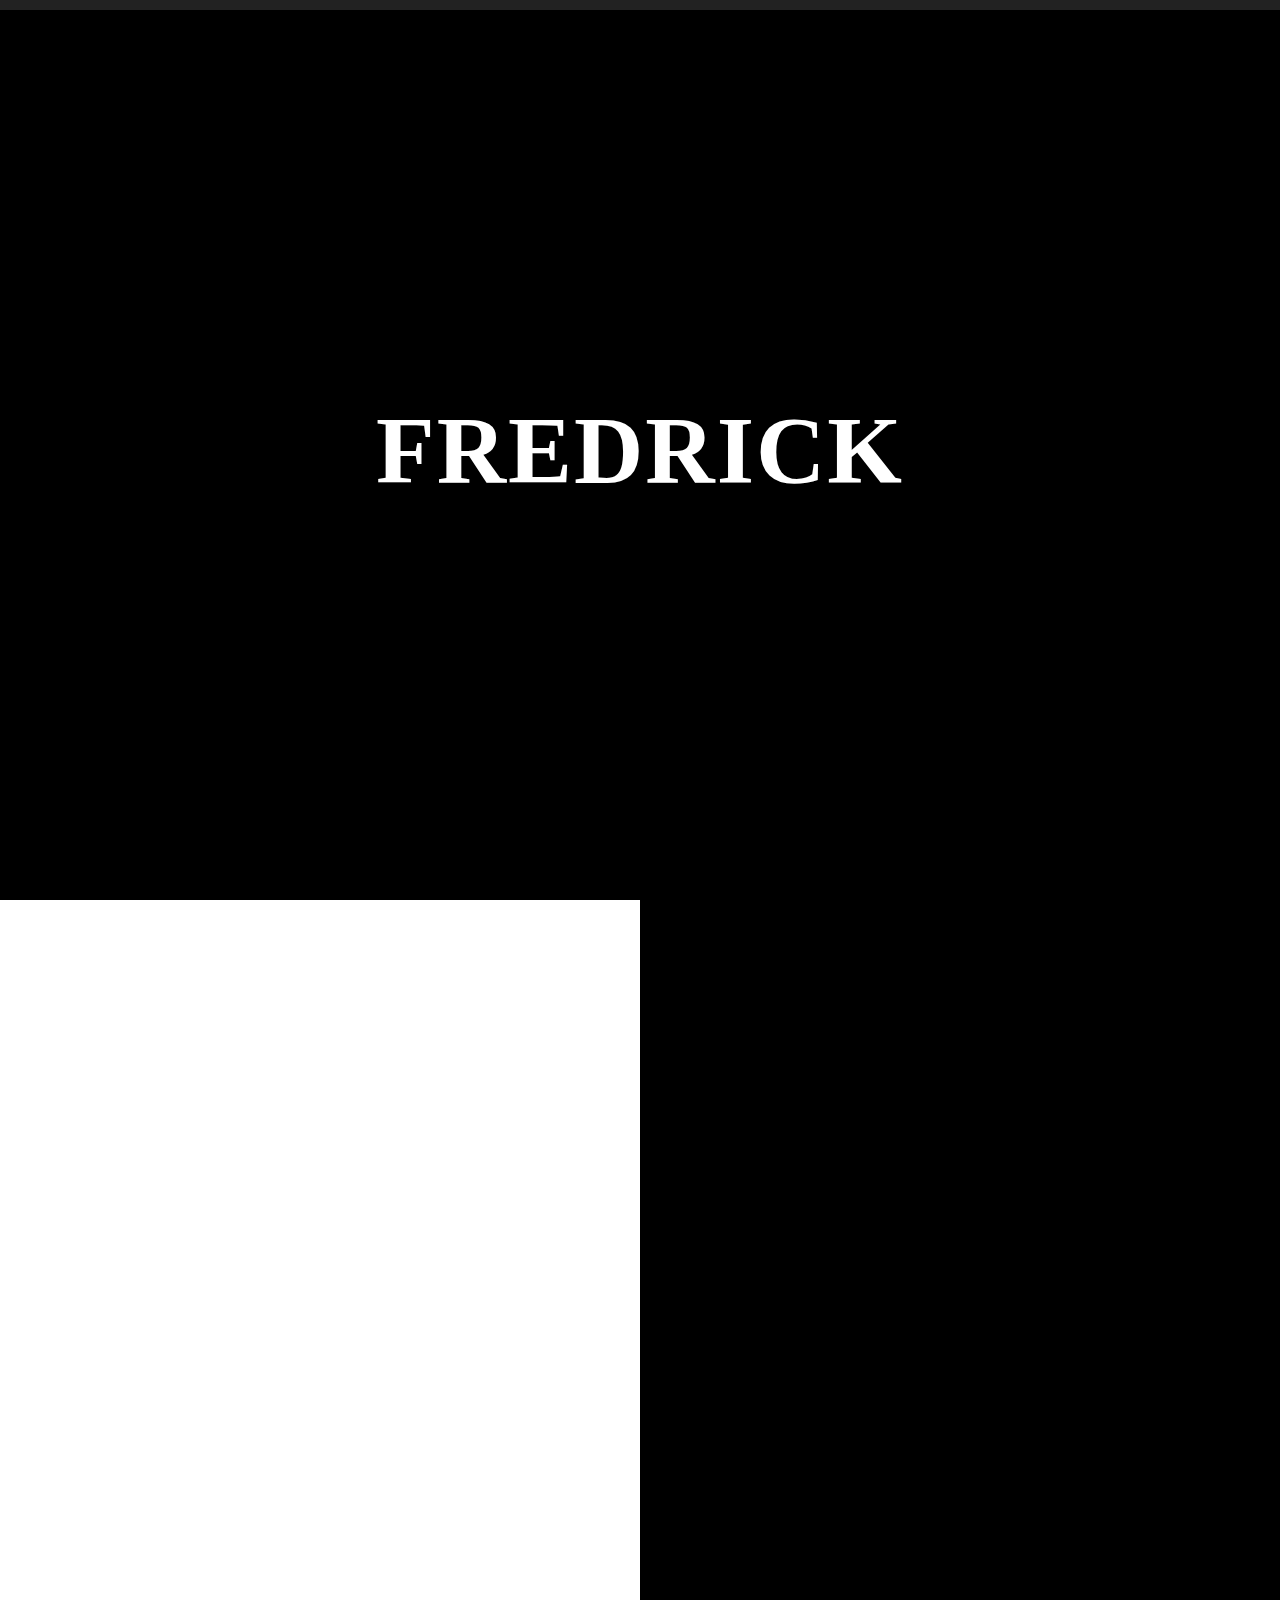
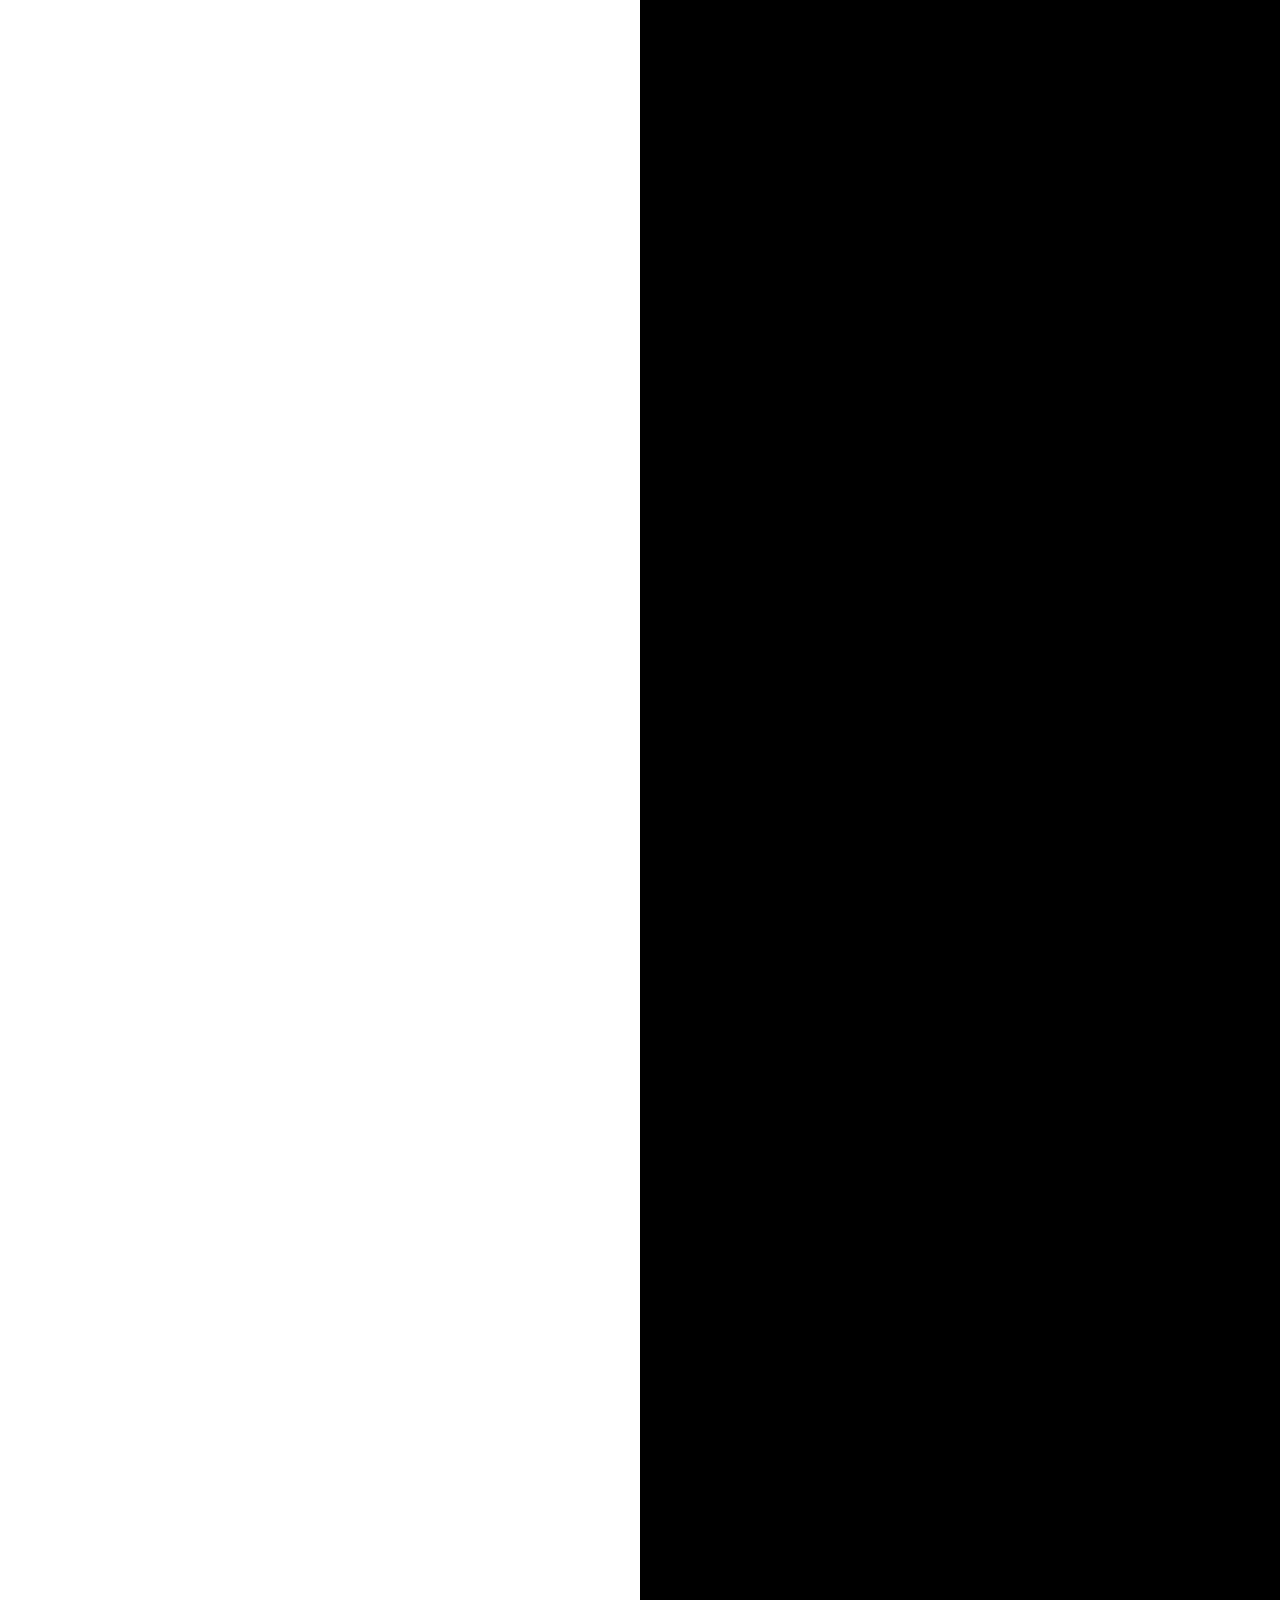
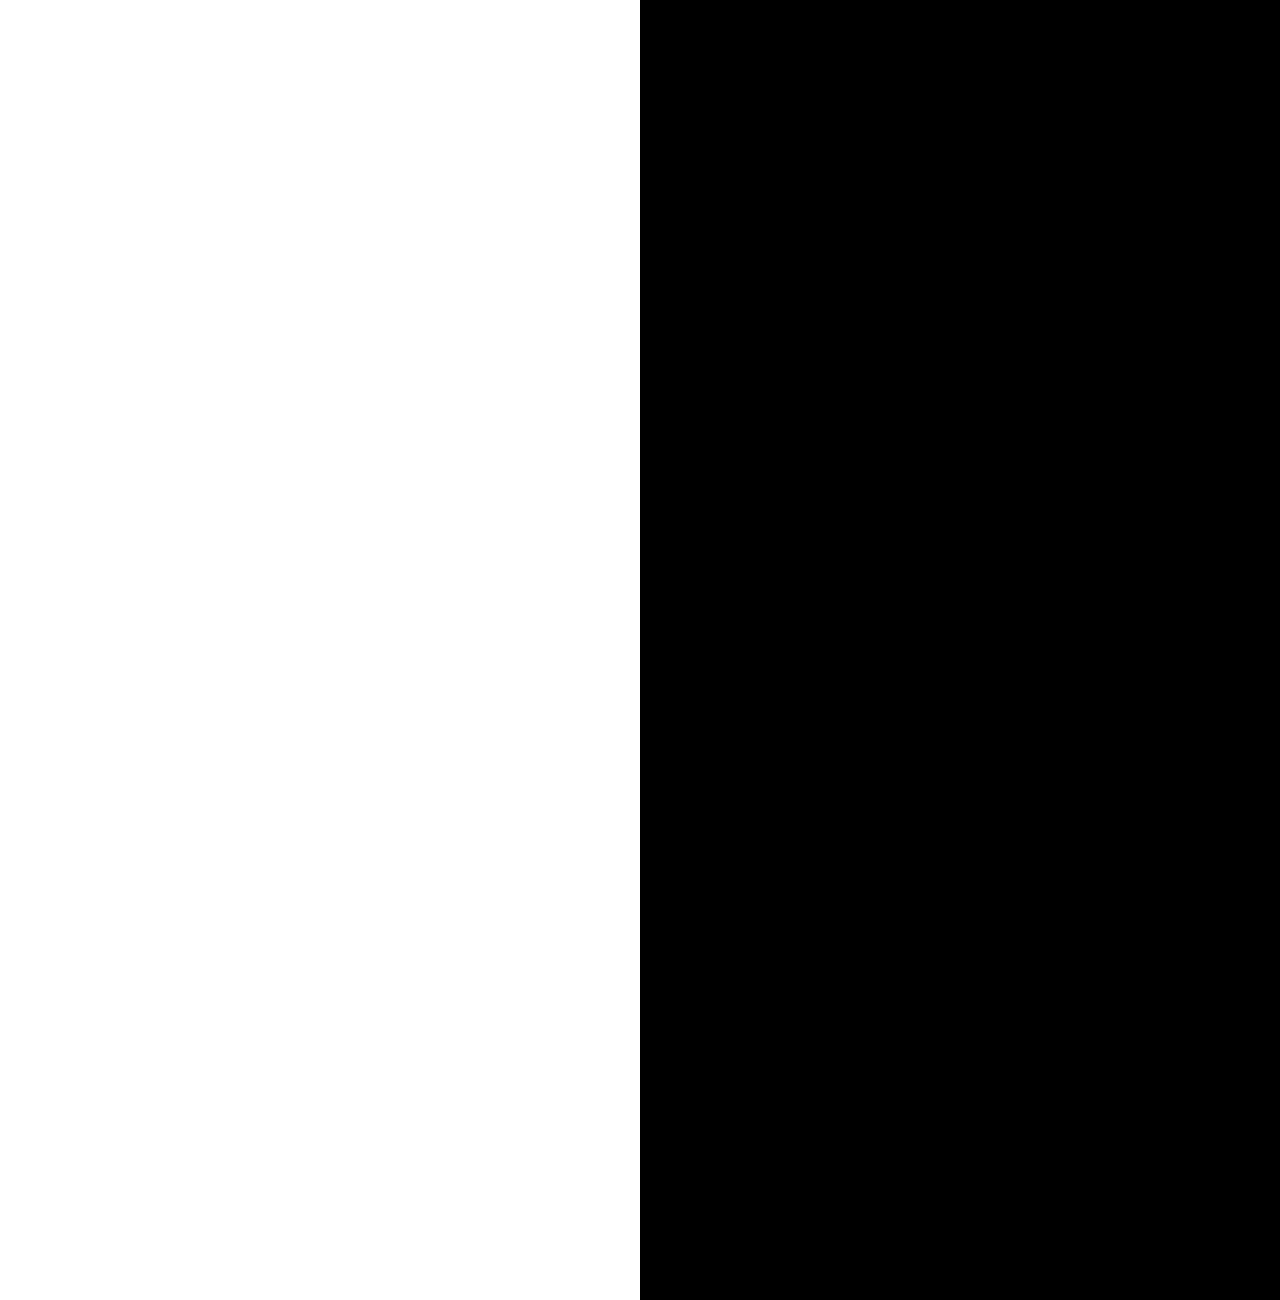
==== docs/index.html @ 7e8c08b7 "portfolio" ====
<!DOCTYPE html>
<html lang="en">
<head>
  <meta charset="UTF-8">
  <meta name="viewport" content="width=device-width, initial-scale=1.0">
  <title>Portfolio - Fredrick</title>
  <link rel="stylesheet" href="styles.css">
     <link href="https://cdnjs.cloudflare.com/ajax/libs/font-awesome/6.5.1/css/all.min.css" rel="stylesheet">
</head>
<body>
   <div class="progress-container">
    <div id="progress-bar"></div>
  </div>
    
    <div id="fullname" class="fullname"><h3>Chinweze Fredrick</h3></div>
    
         <div id="intro1" class="intro1">
        <h1>FREDRICK</h1>
    </div>
    <div id="whole" class="whole"><img src="img/images/yin_and_yang-removebg-preview.png" class="yin">
    <div id="content1" class="content1">
            <div class="hero">
  <div class="links">
    <a href="https://github.com/ThinHubbins" target="_blank" aria-label="GitHub">
      <i class="fa-brands fa-github"></i>
    </a>
    <a href="https://www.linkedin.com/in/odinaka-chinweze-5552892b2/" target="_blank" aria-label="LinkedIn">
      <i class="fa-brands fa-linkedin"></i>
    </a>
    <a href="chinwezefredrickanayo@gmail.com" aria-label="Email">
      <i class="fa-solid fa-envelope"></i>
      </a>
      <a href="https://www.instagram.com/fredy__art/" target="_blank" aria-label="Instagram">  <i class="fa-brands fa-square-instagram"></i>
    </a>
  </div>
</div>
    <div class="text"><h2>Little About me</h2><h3>Hi, I'm Chinweze Fredrick,</h3> a passionate and results driven senior frontend web developer dedicated to delivering visually stunning, user centric websites and applications. Whether you're a business looking to build an online presence or an entrepreneur with a vision, I work closely with clients to create tailored digital solutions that drive results.

I specialize in transforming ideas into responsive, interactive web experiences, focusing on both aesthetics and functionality. My goal is to help you stand out in a competitive digital world, ensuring your website not only looks great but performs exceptionally well across all devices.

With a focus on quality, timely delivery, and a collaborative approach, I’m committed to making your project a success. If you're looking for a reliable partner to bring your digital presence to life, let’s work together to create something amazing.

</div>
      <div class="img">
      <div class="imgbr">
      <div class="profile">
          
          </div>
     
      </div>
      <div class="cv"><button class="btn">RESUME</button> </div>
      </div> <div style="height: 200vh; overflow-y: auto;">
    <p class="my">HELLO.WORLD</p>
</div>

    </div>
        
        
        <div class="wrapper">
            <div class="wrap">
        <button class="toggleButton">skills</button>
         <div class="container" data-color="white">
         <div class='title'>
         <h1>Qualifications</h1>
             <p>Why you should hire me...</p>
         </div>
    <section class="timeline">
      <div class="timeline-item">
        <div class="timeline-content">
          <h3>Foundational Skills in Computer Science</h3>
          <p>
              From enrollment at Ekiti State University (EKSU) to present: <span class="mid">Gained strong analytical and problem-solving skills through a solid academic background in Computer Science.</span>
          </p>
        </div>
      </div>
      <div class="timeline-item">
        <div class="timeline-content">
          <h3>Frontend Development Expertise</h3>
          <p>
            Midway through my studies to present: <span class="mid">Proficient in modern frontend technologies, creating responsive and user-friendly web applications.</span>
          </p>
        </div>
      </div>
      <div class="timeline-item">
        <div class="timeline-content">
          <h3>Continuous Learning and Passion for Innovation</h3>
          <p>
              Ongoing:<span class="mid"> Actively learning new tools and trends, demonstrating my commitment to delivering innovative web solutions.</span>
          </p>
        </div>
      </div>
        <div class="timeline-item">
        <div class="timeline-content">
          <h3>Understand Your Goals</h3>
          <p>
             Work closely with you to understand your website's objectives and user expectations.
          </p>
        </div>
      </div>
         <div class="timeline-item">
        <div class="timeline-content">
          <h3>Create Responsive Designs</h3>
          <p>
             Ensure your website looks stunning and works perfectly on all devices.
          </p>
        </div>
      </div>
             <div class="timeline-item">
        <div class="timeline-content">
          <h3>Deliver Ongoing Support</h3>
          <p>
             Provide maintenance and updates to keep your website running smoothly.
          </p>
        </div>
      </div>
    </section>
  </div>
        
    <div class="section3" id="hidden">
        <h1>SKILLS</h1>
     <div class="skills-container">
    <div class="skill-item">
      <img src="ICON/html.png" alt="HTML Icon">
      <h3>HTML</h3>
      <p>Markup Language</p>
    </div>
    <div class="skill-item">
      <img src="ICON/css3.png" alt="CSS Icon">
      <h3>CSS</h3>
      <p>Styling</p>
    </div>
    <div class="skill-item">
      <img src="ICON/js.png" alt="JavaScript Icon">
      <h3>JavaScript</h3>
      <p>Programming Language</p>
    </div>
            <div class="skill-item">
      <img src="ICON/Tailwind_CSS.png" alt="TailwindCSS Icon">
      <h3>TailwindCSS</h3>
      <p>
Utility-first CSS framework</p>
    </div>
            <div class="skill-item">
      <img src="ICON/react.png" alt="React Icon">
      <h3>React.js</h3>
      <p>UI development</p>
    </div>
             <div class="skill-item">
      <img src="ICON/next%20js.png" alt="Next.js Icon">
      <h3>Next.js</h3>
      <p>React framework</p>
    </div>
    <div class="skill-item">
      <img src="ICON/firebase.png" alt="Firebase Icon">
      <h3>Firebase</h3>
      <p>Backend service</p>
    </div>
 
         
          <div class="skill-item">
      <img src="ICON/php.png" alt="SEO Icon">
      <h3>PHP</h3>
      <p>Server-Side Language</p>
    </div>
         
          <div class="skill-item">
      <img src="ICON/python.png" alt="SEO Icon">
      <h3>PYTHON</h3>
      <p>High-Level Language</p>
    </div>
         
             <div class="skill-item">
      <img src="ICON/seo.jpg" alt="SEO Icon">
      <h3>SEO</h3>
      <p>Search Engine Optimization</p>
    </div>
          
         </div>

  </div></div></div>
    <div class="section4">
    
        <h1>My Projects</h1>
    <div class="project-grid">
        <div class="project-item">
            <div class="project-image" style="background-image: url('img/Screenshot%202024-12-25%20215645.png');"></div>
            <div class="project-title">Joke-O-Rama</div><p>Jokes aside this</p><p>will blow your hats off 😂</p><br>
            <button class="project-button"><a href="projects/Ai%20joke%20generator/Joke.html" target="_blank">View Project</a>
</button>
        </div>

        <div class="project-item">
            <div class="project-image" style="background-image: url('img/Screenshot%202024-12-25%20215803.png');"></div>
            <div class="project-title">Nora Voice AI (PC ONLY)</div>
            <p>Nora my voice assistant AI</p><p>Although still in beta</p><br>
            <button class="project-button"><a href="projects/AI/index.html" target="_blank">View Project</a></button>
        </div>

        <!-- Project 3 -->
        <div class="project-item">
            <div class="project-image" style="background-image: url('img/Screenshot%202024-12-25%20215833.png');"></div>
            <div class="project-title">lil Calculator</div>
            <p>A fun little project I had fun</p> <p>creating..</p><p></p>
            <button class="project-button"><a href="projects/calculator/calc.html" target="_blank">View Project</a></button>
        </div>

        <!-- Project 4 -->
        <div class="project-item">
            <div class="project-image" style="background-image: url('img/Screenshot%202024-12-25%20215901.png');"></div>
            <div class="project-title">PageMatch AI</div>
            <p>Find all your seek</p> <p>with just two words</p><p></p>
            <button class="project-button"><a href="projects/page%20finder/Index.html" target="_blank">View Project</a></button>
        </div>

        <!-- Project 5 -->
        <div class="project-item">
            <div class="project-image" style="background-image: url('img/Screenshot%202024-12-25%20215943.png');"></div>
            <div class="project-title">Daily weather</div><p>Want to know what the weaather</p><p>
            will be like, look no more
            </p><p></p>
            <button class="project-button"><a href="projects/weather-main/index.html" target="_blank">View Project</a></button>
        </div>
    </div> 
    
    </div>
        
        <div class="yang">
        <img src="img/images/yin_and_yang-removebg-preview.png" class="yan">
        </div>
        
    <section class="contact-section">
        <div class="contact-container">
            <h1>Contact Me</h1>
            <p>Feel free to reach out! I’d love to hear from you.</p>
            <form action="https://formspree.io/f/{your_form_id}" method="POST">
                <div class="form-group">
                    <input type="text" name="name" placeholder="Your Name" required>
                </div>
                <div class="form-group">
                    <input type="email" name="email" placeholder="Your Email" required>
                </div>
                <div class="form-group">
                    <textarea name="message" placeholder="Your Message" required></textarea>
                </div>
                <button type="submit" class="btn2">Send Message</button>
            </form>
            <div class="footer">Made with <i class="fa-regular fa-heart"></i> by Fredrick</div>
            <div class="copyright">&copy; 2024 Fredrick. All rights reserved.</div>
        </div>
    </section>
        
        
         
        
        
        
        
        
     </div>
    <script src="script.js"></script>
    </body>
</html>
---- docs/styles.css ----
/* General body styles */
@import url('https://fonts.googleapis.com/css2?family=Orbitron:wght@400..900&family=Satisfy&display=swap');
@font-face{
    font-family: MyFont;
    src: url(font/SAIBA-45.ttf);
}
@font-face{
    font-family: shell;
    src: url(font/shell.otf);
}
@font-face{
    font-family: MyFont2;
    src: url(font/thob.ttf);
}
@font-face{
    font-family: scifi;
    src: url(font/scifi.otf)
}
@font-face{
    font-family: meta;
   src: url(font/meta.ttf)
}
            .content1{
                height: 100vh;
            } 
body {
  margin: 0;
  font-family: Arial, sans-serif;
  height: 500vh; /* Allow sufficient scrolling */
  overflow-x: clip;
    background: linear-gradient(
        to right, white 0%,white 50%, black 0%, black 50%
    );
    
}
.progress-container {
  position: fixed;
  top: 0;
  left: 0;
  width: 100%;
  height: 10px;
  z-index: 9999;
  background-color: #222; /* Background for the bar container */
    
}

#progress-bar {
  height: 100%;
  width: 0%; /* Starts empty */
  background: linear-gradient(to right, #ff4e50, #ff6a00, #ff9000); /* Gradient for the bar */
  transition: width 0.1s ease-out; /* Smooth width animation */
}

.intro1 {
    position: fixed;
    top: 0;
    left: 0;
    width: 100%;
    height: 100%;
    display: flex;
    justify-content: center;
    align-items: center;
    background-color: #000;
    color: #fff;
    font-size: 3rem;
    animation: fadeOut 5s ease forwards;
    z-index: 10;
    font-family: meta;
    letter-spacing: 2px;
}

.content1{
    
    text-align: center;
    padding-top: 35%;
    
}
.whole{
    display: none;
}
.fullname {
    letter-spacing: 4px;
     font-family: Meta;
    position: fixed;
    top: 10px;
    left: 0;
    font-size: 1.5rem;
    font-weight: bold;
    color: #333;
    display: none;
    z-index: 1;
    padding: 20px;
    width: 100%;
     backdrop-filter: blur(5px);
    background: transparent;
     color: white; /* The color of the text */
    text-shadow:
        2px 2px 0 black,   
        -2px 2px 0 black,  
        2px -2px 0 black,  
        -2px -2px 0 black, 
        0px 2px 0 black,  
        0px -2px 0 black,  
        2px 0px 0 black,  
        -2px 0px 0 black;
    top: -20px;
    box-shadow: 0 8px 12px rgba(0, 0, 0, 0.2)
          font-size: 2rem;

  transform: translate(0, 0);

    
}

@keyframes fadeOut {
    0% {
        opacity: 1;
    }
    100% {
        opacity: 0;
        visibility: hidden;
    }
}
.hh2{
    font-size: 20px;
}
.my {
    padding: 20px;
    position: fixed; 
    left:70rem;/* Keeps it vertically aligned */
    color: white;
    transform: rotate(-90deg);
    font-size: 15px;
    font-family: MyFont;
    border: 2px solid white;
    border-radius: 30px 5px 5px;
    display: grid;
    align-items: center;
    overflow: hidden; /* Ensure red background stays within bounds */
    height: 0.4rem; /* Set a fixed height */
    width: 20rem;
    padding: 20px;
    z-index: 1;
    top: 20rem;
    letter-spacing: 5px;
    align-content: center;
    text-align: center;
    transition: transform 0.3s ease; 
    display: none;
}
.skill-item img{
    pointer-events: none;
}
.yan{
     animation: spin 20s linear infinite;
    height: 25em;
     background-size: contain; 
    background-repeat: no-repeat;
    
}
.yang{
    position: absolute;
    height: 30rem;
    width: 95rem;
    display: flex;
    justify-content: flex-end;
    margin-top: -40em;
    z-index: -1;
    pointer-events: none;
}
.project-item p{
    color: grey;
    height: 4px;
    font-family:fantasy;
    margin-top: 0.4rem;
    
}



.my:before {
    content: "";
    background: white;
    position: absolute;
    width: var(--progress-width, 0%); /* Progress width controlled by JS */
    height: 100%; /* Full height for horizontal fill */
    left: 0; /* Start from the left */
    bottom: 0;
    z-index: -1;
    transition: width 0.1s ease; /* Smooth transition for updates */
}

/* Overlay for text color change */
.my:after {
    content: "FREDRICK";
    position: absolute;
    font-family: meta;
    top: 0;
    left: 0;
    width: 100%;
    height: 100%;
    display: flex;
    justify-content: center;
    align-items: center;
    background: white;
    clip-path: inset(0 var(--clip-width, 100%) 0 0); /* Dynamic masking */
    color: black; /* Text changes to black progressively */
}


.imgbr{
    justify-self: start;
    max-width:15rem;
    height: 20rem;
    border: 3px solid white;
    padding: 5px;
    display: flex;
    justify-content: center;
    align-items: center;
    margin:30px;
    display: grid;
    place-items: center;
    position: relative;
    transition: .3s ease;
}
.cv{
   display: flex;
    justify-content: center;
    align-items: center;
    min-height:  100px;
    min-width: 20rem;
    
    
}
.btn {
    padding: 15px 60px;
    z-index: 1;
    font-family: scifi;
    border-radius: 10px;
    background: black;
    color: white;
    border: 3px solid white;
    box-shadow: inset 0 0 0 0 white;
    transition: ease-out 0.3s;
    position: relative; /* Required for :before to position itself relative to the button */
    overflow: hidden; /* Ensures the :before content stays within the button */
}

.btn:before {
    content: "Download";
    position: absolute;
    top: 2px;
    left: 0;
    width: 0;
    height: 100%;
    background: white; /* Color of the hover effect */
    z-index: -1; /* Ensures the :before element is behind the text */
    transition: width 0.3s ease-out;
    opacity: 0;
}

.btn:hover {
    box-shadow: inset 200px 0 0 0 white;
    color: black;
    transform: scale(1.1);
    border: 3px solid black;
    cursor: pointer;
}

.btn:hover:before {
    width: 100%;
    opacity: 1;
    
}

.img{
      top: 17%;
    left: 57em;
    position: relative;
    animation: fade-in linear;
    animation-timeline: view();
    animation-range-start: cover;
    animation-range-end: 500px;
    width: 20em;
    height: 31.5em;
    overflow-x: hidden;
      
  
}
.whole{
       position: relative;
    width: 100%;
    height: 200vh;
}
.yin{
        position: absolute;
    top: 50%;
    left: 50%;
    transform: translate(-50%, -50%);
     box-shadow: 0px 4px 10px rgba(0, 0, 0, 0.5);
    border-radius: 50%;
    pointer-events: none;
}

@keyframes fade-in {
    from {scale: .8; opacity: 0;}
    to {scale: 1; opacity: 1;}
}


.profile {
    background-image: url(img/images/gojo2.jpg);
    height: 20rem;
    width: 15rem;
    background-size: contain; 
    background-repeat: no-repeat;
    background-position: center;
    position: relative;
    border: 2px 2px solid white;
    z-index: 1;
  

     
}
.imgbr:hover{
    transform: scale(1.1);
}

.links {
  display: flex;
  justify-content: flex-end; /* Aligns items to the top */
  align-items: flex-start; /* Ensures vertical alignment */
  gap: 30px; /* Adds spacing between the links */
  padding: 20px; /* Optional padding around the container */
  flex-direction: row; /* Keep links horizontally aligned */
  position: absolute; /* Allows positioning the links at the top */
  top: 0;
    left: -20px;
}

.hero {
  position: relative; /* Ensure the 'hero' div is the reference for positioning */
}


.links a {
  width: 40px;
  height: 40px;
  text-align: center;
  text-decoration: none;
  color: #000;
  background-color: #fff;
  display: flex;
  justify-content: center;
  align-items: center;
  box-shadow: 0 0 20px 10px rgba(0, 0, 0, 0.2);
  border-radius: 50%;
  transition: transform 0.3s, box-shadow 0.3s;
}

.links a:hover {
  transform: scale(1.1);
  box-shadow: 0 0 25px 15px rgba(0, 0, 0, 0.3);
  color: white;
    background: black;
    border: 2px solid white;
}
.container {
        opacity: 1;
    display: block;
}
.container {
    background: black;
    color: white;
    margin-bottom: 20em;
        display: flex;
    flex-direction: column;
    align-items: center;
    text-align: center;
    position: relative;
    bottom: 20px;
   
    
    
}

.text{
    width: 40%;
    padding-top: 130px;
    font-family: MyFont2;
    letter-spacing: 1px;
    word-spacing: 10px;
    margin-bottom: 20px;
    position: absolute;
    align-content: flex-start;
        border: 2px solid black; /* Creates the border around the text */
    padding: 20px; /* Adds space inside the box around the text */
    background-color: #f0f0f0; /* Optional: adds a background color to the box */
    border-radius: 10px; /* Optional: makes the corners rounded */
    font-size: 0.8rem; /* Optional: increases the text size */
    color: #333; /* Sets the text color */
    width: 500px;
    
    position: absolute;
    top: 200px;
    top: 40%;
}
.hero, .text{
    position: absolute;
    left: 2em;
}
.text h3{
    font-family: shell;
     letter-spacing: 2px;
    word-spacing: -1px;
}
h1{
    margin: 0.3em;
    font-size: 2em;
}
h2 , h3{
    margin-bottom: 0.5em
}
.title h1{
    font-family: scifi;
    padding-top: 30px;
    font-size: 1.5em;
}
.title p{
    font-family:fantasy;
    letter-spacing: 1px;
}
.timeline{
    max-width: 34.15em;
    position: relative;
          display: flex;
    flex-direction: column;
    align-items: center;
    text-align: center;
    
    
}
.timeline-item{
    max-width: 20em;
    padding: 1.5em;
    padding-bottom: 1.5em;
    position: relative;
    
}
.timeline-content{
    border: 2px solid white;
    border-radius: 1em;
    padding: 1em;
    
}
.timeline-content p{
    line-height: 27px;
}
.timeline-item:nth-child(odd){
    border-left: 3px solid white;
    padding-left: 3em;
    transform: translate(17em);
    width: 20em;
    height: 15em;
}
.timeline-item:nth-child(even){
    border-right: 3px solid white;
    padding-right: 3em;
    transform: translate(-7.5em);
    width: 20em;
}
.timeline-item:nth-child(odd)::before, .timeline-item:nth-child(even)::before{
    content:"";
    background: white;
    width: 3em;
    height: 3px;
    position: absolute;
    top: 50%;
    transform: translateY(-50%);
}
.timeline-item:nth-child(odd)::before{
    left: 0;
}
.timeline-item:nth-child(even)::before{
    right: 0;
}
.timeline-item:nth-child(odd) .timeline-content::before,.timeline-item:nth-child(even) .timeline-content::before{
    content: "";
    background: #fff;
    box-shadow: 0 0 0.5em #0d71fc;
    width: 0.8em;
    height: 0.8em;
    position: absolute;
    top: 50%;
    transform: translateY(-50%);
    border-radius: 50%;
}
.timeline-item:nth-child(odd) .timeline-content::before{
    left: -0.5em;
}
.timeline-item:nth-child(even) .timeline-content::before{
    right: -0.5em;
}

.mid{
    font-size: 0.8em;
}



.skills-container {
  display: grid;
grid-template-rows: 100px 100px 100px 100px 100px 100px 100px 100px;
  grid-template-columns: ;
  gap: 20px;
    width: 300px;
}

.skill-item {
  background-color:black; /* Card background */
  border-radius: 8px;
  text-align: center;
  padding: 20px;
  box-shadow: 0 4px 6px rgba(0, 0, 0, 0.1);
  transition: transform 0.2s, box-shadow 0.2s;
    color: white;
    border: 2px solid white;
    
}
.skill-item img{
    width: 20%;
    aspect-ratio: 4/3;
    background: white;
    border-radius: 5px;
    object-fit: contain;
    position: absolute;
    transform: translate(-8em);
}

.skill-item:hover {
  transform: translateY(-10px);
  box-shadow: 0 8px 12px rgba(0, 0, 0, 0.2);
}

.skill-item img {
  width: 40px;
  height: 40px;
  margin-bottom: 10px;
}

.skill-item h3 {
  font-size: 1.2em;
  margin: 10px 0 5px;
}

.skill-item p {
  font-size: 0.9em;
  color: #94a3b8; /* Subtext color */
}

.wrapper {
    display: flex;
    flex-direction: column;
    align-items: center;
    text-align: center;
    background: black;
    padding: 100px;
}

#hidden {
    display: none;
}

.section3, .container {
    padding: 20px;
    margin: 10px 0;
    width: 200px;
    border: 2px solid #000;
    transition: opacity 0.5s ease-in-out;
    display: none;
    height: 120%;
      display: flex;
    flex-direction: column;
    align-items: center;
    text-align: center;
}

.toggleButton {
   z-index: 1;
    font-family: scifi;
    border-radius: 10px;
    background: black;
    color: white;
    border: 3px solid white;
    box-shadow: inset 0 0 0 0 white;
    transition: ease-out 0.3s;
    position: relative;
}

.toggleButton:hover {
    box-shadow: inset 206px 0 0 0 white;
    color: black;
    transform: scale(1.1);
    border: 3px solid black;
    cursor: pointer;
}

.toggleButton:hover:before {
    width: 100%;
    opacity: 1;
}
#hidden {
    display: none;
}

.section3, .container {
    background: black;
}

.toggleButton {
    margin-top: 20px;
    padding: 10px 20px;
    font-size: 16px;
    cursor: pointer;
}
.section3 h1{
    color: white;
}

.section4{
    height: 100vh;
    width: 50vw;
    background: black;
    margin-top: -50px;
}


.section4 h1 {
            text-align: center;
            margin: 20px 0;
            font-size: 2.5rem;
             color: white;
    padding-top: 2em;
    font-family: scifi;
        }

        .project-grid {
            display: grid;
            grid-template-columns: repeat(auto-fit, minmax(200px, 1fr));
            gap: 20px;
            padding: 20px;
            max-width: 1200px;
            margin: 0 auto;
        }

        .project-item {
            background-color:black;
            border: 1px solid white;
            border-radius: 8px;
            overflow: hidden;
            display: flex;
            flex-direction: column;
            align-items: center;
            text-align: center;
            transition: transform 0.3s, box-shadow 0.3s;
            font-family: scifi;
            
        }

        .project-item:hover {
            transform: scale(1.05);
            box-shadow: 0 8px 20px rgba(255, 255, 255, 0.1);
        }

        .project-image {
            width: 100%;
            height: 150px;
            background-size: cover;
            background-position: center;
        }

        .project-title {
            font-size: 1.2rem;
            margin: 15px 0;
            color: white;
        }

        .project-button {
            margin-bottom: 20px;
            padding: 10px 20px;
            font-size: 1rem;
            color: #000;
            background-color: #fff;
            border: none;
            border-radius: 4px;
            cursor: pointer;
            transition: background-color 0.3s;
        }

        .project-button:hover {
            background-color: black;
            color: white;
            border: 1px solid white;
        }

        .project-button a {
            text-decoration: none;
            color: inherit;
        }
  .copyright {
            margin-top: 1rem;
            font-size: 0.75rem;
            color: #555;
        }
.my.scrolled{
    right: 20rem;
    position: relative;
}




       .contact-section {
            display: flex;
            justify-content: center;
            align-items: center;
            flex-direction: column;
            min-height: 100vh;
            padding: 2rem;
            background: linear-gradient(135deg, #000 50%, #fff 50%);
            color: #000;
            
        }

        .contact-container {
            background-color: #fff;
            color: #000;
            max-width: 800px;
            width: 100%;
            border-radius: 10px;
            box-shadow: 0 4px 15px rgba(0, 0, 0, 0.2);
            padding: 2rem;
            text-align: center;
            position: absolute;
            margin-top: 13em;
            
        }

        .contact-container h1 {
            font-size: 2.5rem;
            margin-bottom: 1rem;
            font-family: scifi;
        }

        .contact-container p {
            font-size: 1rem;
            margin-bottom: 2rem;
            color: #555;
        }

        .form-group {
            margin-bottom: 1.5rem;
            position: relative;
            z-index: 1;
        }

        .form-group input, .form-group textarea {
            width: 90%;
            padding: 1rem;
            border: 2px solid #000;
            border-radius: 5px;
            font-size: 1rem;
            color: #000;
            outline: none;
            transition: all 0.3s;
        }

        .form-group input:focus, .form-group textarea:focus {
            border-color: #333;
        }

        .form-group textarea {
            resize: none;
            height: 150px;
        }

        .btn2 {
            display: inline-block;
            background-color: #000;
            color: #fff;
            padding: 1rem 2rem;
            font-size: 1rem;
            border: none;
            border-radius: 5px;
            cursor: pointer;
            transition: all 0.3s;
            font-family: scifi;
        }

        .btn2:hover {
            background-color: white;
            color: black;
            border: 2px solid black;
}

        .footer {
            margin-top: 2rem;
            font-size: 0.875rem;
            color: #333;
        }



@media (max-width: 1442px) {
    .scrolled #name {
        width: 85%; /* Changed vh to % for better responsiveness */
        padding: 1em
    }
    .img {

        width: 20em; /* Prevent horizontal overflow */
        position: absolute;
        top: 35%;
        left: 70%;
    }
    .imgbr, .btn{
        position: relative;

      
    }
    .my {
        margin-left: -3%;
        max-width: calc(100% - 17em);
    }
    .links {
        margin-top: 4em;
        position: absolute;
        left: 1px;
    }
    .timeline {
        width: 45%;
        margin-left: 8em;
        max-width: calc(100% - 8em);
        width: 1245px;
    }
    .yang {
        transform: translate(15em);
        max-width: calc(90% - 20em);
    }
    .project-item {
        width: 14em;
        display: flex;
        flex-wrap: wrap; /* Force wrapping to avoid overflow */
    }
    .timeline-item:nth-child(odd){
        transform: translate(13em);
    }
       .timeline-item:nth-child(even){
        transform: translate(-4.85em);
    }
    .timeline-item{
        height: 12em;
    }
    .content{
        width: 1245px;
    }
    .section4{
        height: 110vh;
    }
    .contact{
        width: 1245px;
    }
    .timeline-content p{
    line-height: 20px;
}
    .timeline-item:nth-child(odd){
    border-left: 3px solid white;
    padding-left: 3em;
    transform: translate(17em);
}
.timeline-item:nth-child(even){
    border-right: 3px solid white;
    padding-right: 3em;
    transform: translate(-7.5em);
}
}
@media (max-width: 1247px) {
    
    .my{
        position: fixed;
        left: 53%;
    }
    .text{
        top: 45%;
        transform: scale(85%);
    }
    .img{
        transform: scale(80%);
    }
    .links{
        position: relative;
        top: 150px;
        left: 10%
    }
    .timeline{
        transform: scale(80%);
        position: relative;
        top: -10%;
    }
        .timeline-item:nth-child(odd){
    border-left: 3px solid white;
    padding-left: 3em;
    transform: translate(13em);
    height: 
}
.timeline-item:nth-child(even){
    border-right: 3px solid white;
    padding-right: 3em;
    transform: translate(-10.86em);
}
    .skills-container{
          transform: scale(80%);
        position: relative;
    }
    .yang{
        left: 50%;
        transform: scale(80%);
        width: 500px;
    }
    .section4{
        height: 200vh;
    }
}
@media screen and (max-width: 1025px) and (max-height: 1380px){
    .img{
        top: 35%;
    }
    .text{
        top: 35%;
    }
    .links{
        position: relative;
        margin-top: 120%
    }
      .timeline{
        transform: scale(80%);
        position: relative;
        top: -5%;
    }
    .section4{
        height: 80vh;
    }
    .yang{
         transform: scale(100%);
    }
    body{
        height: 560vh
    }
    .contact-container{
        transform: scale(90%);
        padding: 50px;
    }
}
@media screen and (max-width: 1000px){
    .img{
        left: 60%;
        top: 20%;
    }
    .text{
        top: 20%;
    }
    .links{
        margin-top: -1%;
    }
    .yang{
        left: 40%
    }
    .my{
        left: 75%
    }
}
@media screen and (max-width: 970px){
    .project-grid {
            display: grid;
            grid-template-columns: repeat(auto-fit, minmax(120px, 1fr));
            gap: 74px;
            padding: 20px;
            max-width: 1200px;
            margin: 0 auto;
        }
    .section4{
        width: 60%
    }
    .yang{
        left: 50%;
        transform: scale(80%);
    }
}

@media (max-width: 780px){
    .timeline{
        position: relative;
        left: -20%
    }
    .contact-container{
        width: 90%;
    }
    .text{
        left: -2%;
        top: 25%;
        width: 50%
    }
}

        @media (max-width: 850px) {
            .yang{
                display: none;
            }
            .section4{
                width: 100%;
            }
                    .project-grid {
            display: grid;
            grid-template-columns: repeat(auto-fit, minmax(200px, 1fr));
            gap: 20px;
            padding: 20px;
            max-width: 1200px;
            margin: 0 auto;
        }
            .content1{
                height: 100vh;
            }
        }

@media screen and (max-width: 560px){
    .img{
    position: absolute;
    top: 50%;
    left: 50%;
    transform: translate(-50%, -50%);
       animation-range-end: 100px;
    }
    .imgbr:before{
        display: none;
    }
    .text{
    position: absolute;
    top: 80%;
    left: 0;
    transform: translate(-50%, -50%);
    transform: scale(80%);
    }
    .links{
    position: relative;
    margin-top: 45em;
    left: 50%;
    transform: translate(-50%, -50%);
    }
    .yang{
        display: none;
    }
    .fullname{
        font-size: 90%;
    }
    .my{
        left: 20%;
        
    }
    .contact-container{
        transform: scale(80%);
        position: absolute;
 
    }
   .content1{
     height: 200vh;
            }
    .text{
        width: 80%;
        top: 75%
    }
    .timeline{
       transform: scale(55%);
        top: -320px;
        left: -100px;
    }
    .section4{
    height: 150vh;
    
    }
    .project-item{
        transform: scale(70%);
    }
    .project-grid {
 display: grid;
            grid-template-columns: repeat(auto-fit, minmax(150px, 1fr));
            gap: 20px;
            padding: 20px;
            max-width: 1200px;
            margin: 0 auto;
        width: 400px;
        position: absolute;
        }
    .contact-section{
        height: 130vh;
    }
}
    @media screen and (max-width:450px){
        .hero{
            position: absolute;
           top: 28%;
        }
        .wrap{
            transform: scale(90%);
        }
        .section3, .container {
            height: 100vh;
        }
            .project-item{
        transform: scale(100%);
    }
.project-grid {
 display: grid;
            grid-template-columns: repeat(auto-fit, minmax(150px, 1fr));
            gap: 20px;
            padding: 20px;
            max-width: 1200px;
            margin: 0 auto;
        width: 300px;
        position: absolute;
        }
.section4{
   height: 200vh;
}
.yin{
    width: 90%;
}
  .section4 h1{
        font-size: 20px;
    }
}

@media screen and (max-width:420px){
    .hero{
        top: 10%;
    }
    .text{
        top: 70%;
    }
    .wrapper{
        height: 150vh;
    }
    .container{
        left: 10%;
    }
    .section4{
        height: 250vh
    }
}

@media screen and (max-width:377px){
    .section4{
        height: 270vh;
    }
        .section3, .container {
            height: 100vh;
        }
    .timeline{
        transform: scale(40%);
        top: -60%;
    }
    .content1{
        height: 230vh;
    }
    .hero{
            position: absolute;
           top: 15%;
        }
    .section4 h1{
        font-size: 20px;
    }
    
    
}
@media screen and (max-width:376px){
    .text{
        top: 80%
    }
}
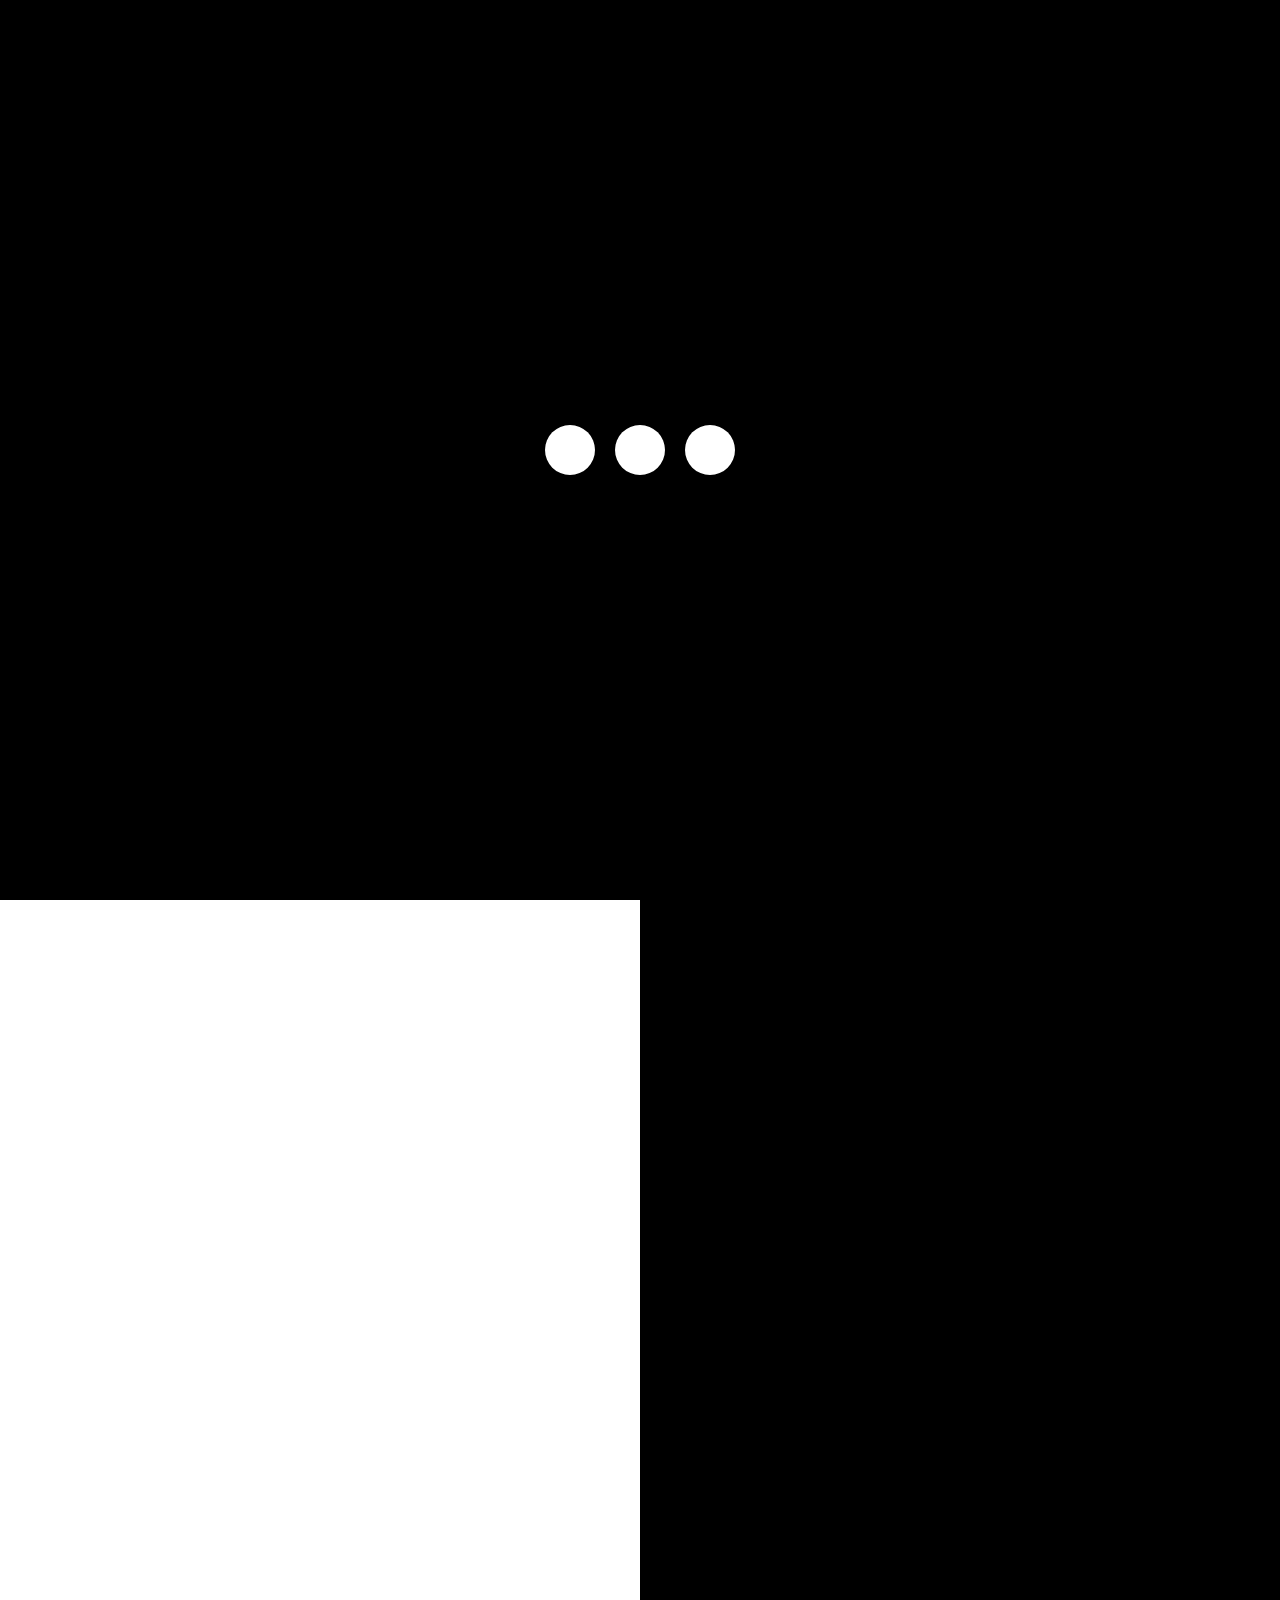
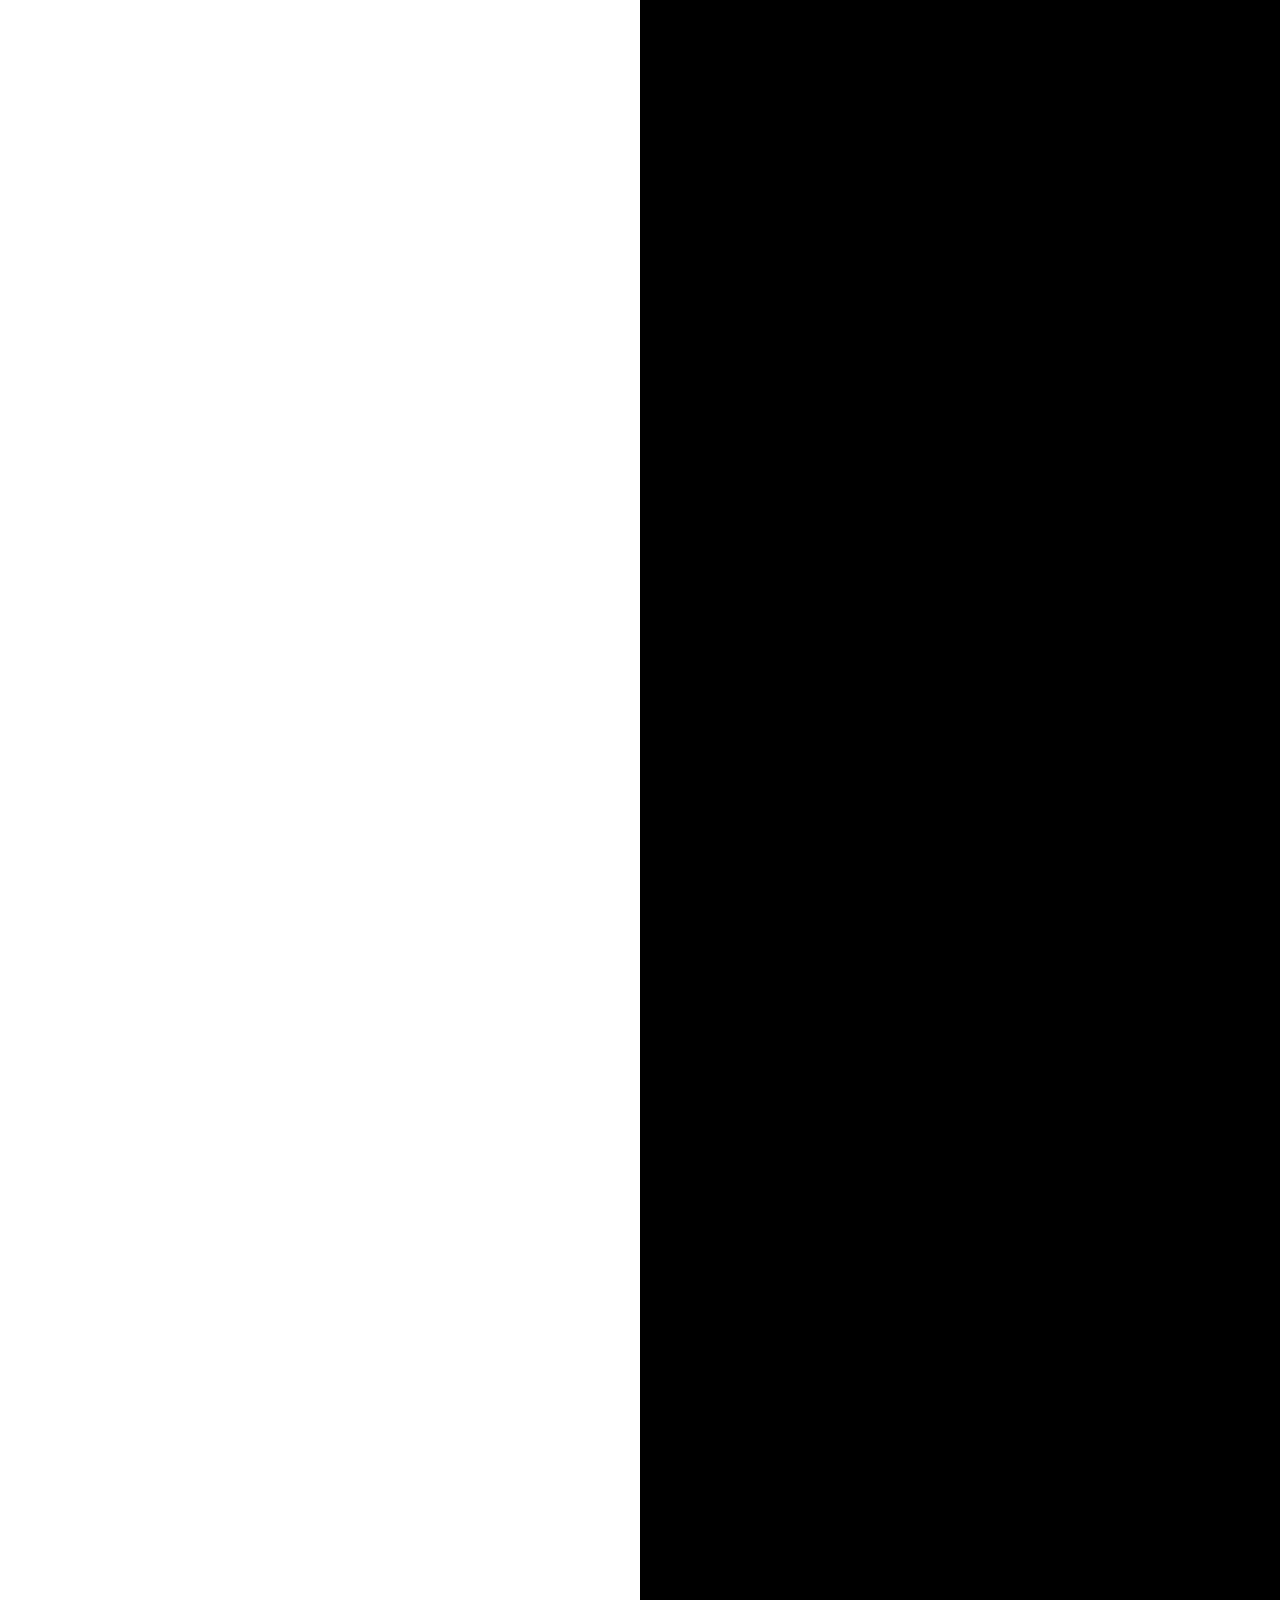
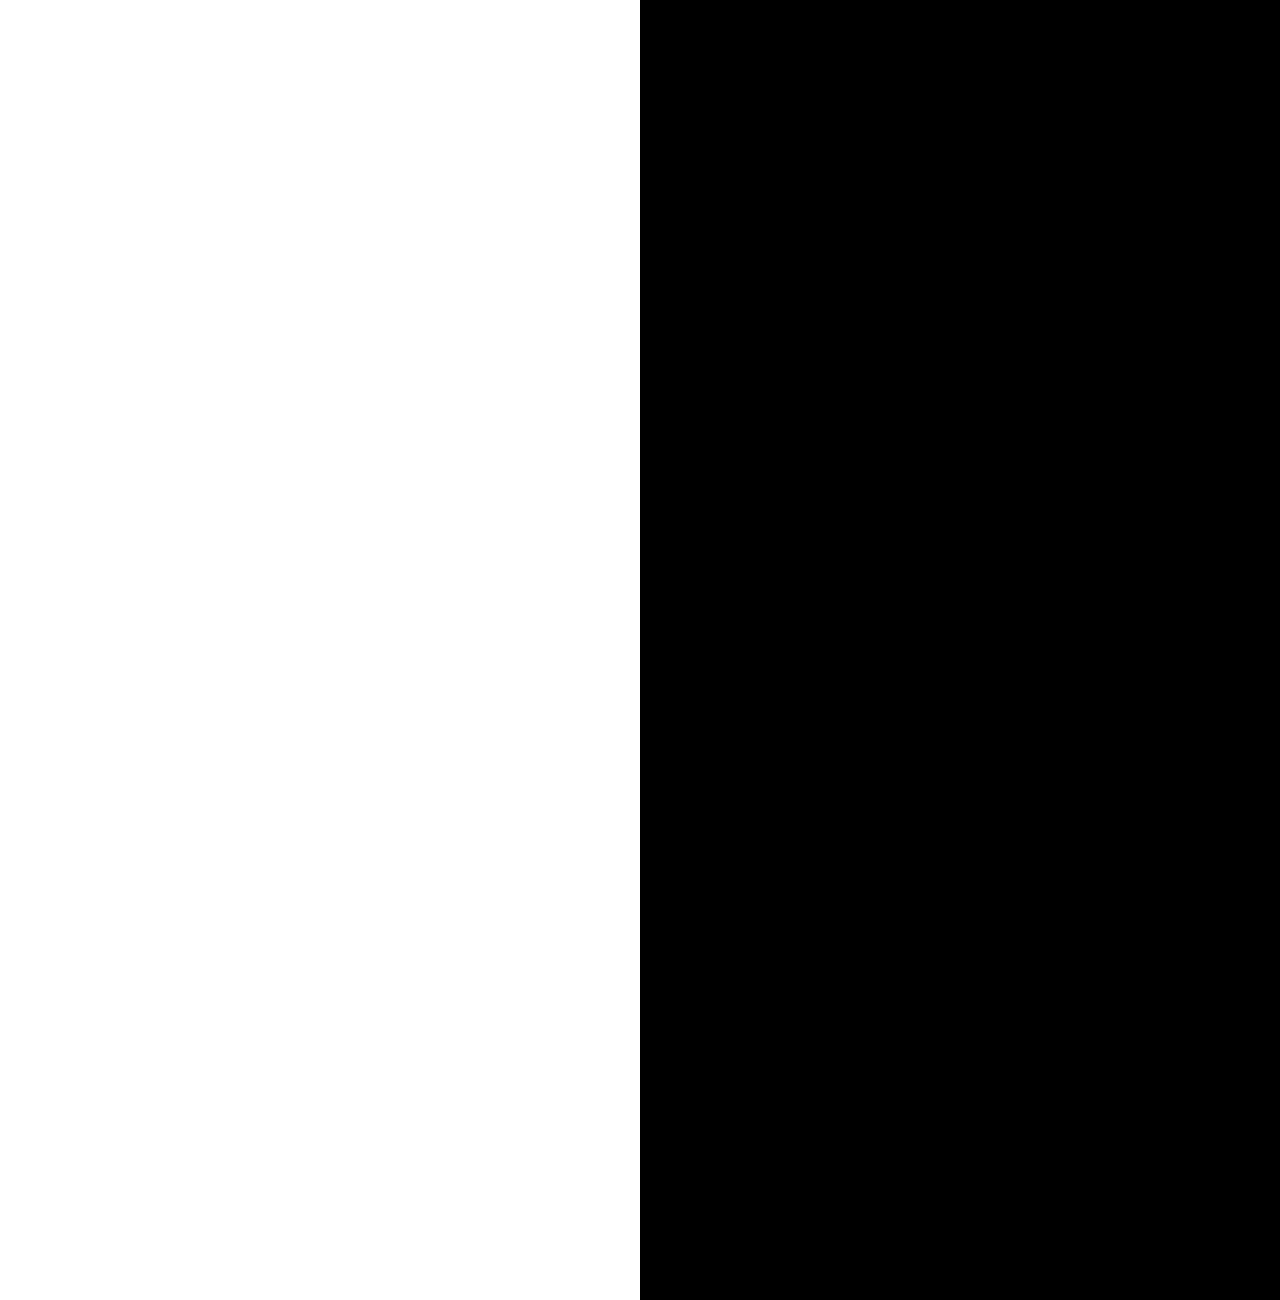
==== commit bb07eef1: "FredyPortfolio" ====
--- a/docs/index.html
+++ b/docs/index.html
@@ -8,6 +8,37 @@
      <link href="https://cdnjs.cloudflare.com/ajax/libs/font-awesome/6.5.1/css/all.min.css" rel="stylesheet">
 </head>
 <body>
+    
+    
+    <div id="preloader">
+        <div class="bouncing-ball-container">
+            <div class="ball"></div>
+            <div class="ball"></div>
+            <div class="ball"></div>
+        </div>
+    </div>
+
+    
+    
+    <div id="cont" style="display:none;">
+    
+    
+    
+        
+        
+        
+        
+         <div class="circle"></div>
+        <div id="circle-container"></div>
+        
+        
+        
+        
+        
+        
+    
+    
+    
    <div class="progress-container">
     <div id="progress-bar"></div>
   </div>
@@ -17,6 +48,7 @@
          <div id="intro1" class="intro1">
         <h1>FREDRICK</h1>
     </div>
+        <div class="all">
     <div id="whole" class="whole"><img src="img/images/yin_and_yang-removebg-preview.png" class="yin">
     <div id="content1" class="content1">
             <div class="hero">
@@ -48,7 +80,7 @@
           </div>
      
       </div>
-      <div class="cv"><button class="btn">RESUME</button> </div>
+          <div class="cv"><a href="Chinweze%20Fredrick%20CV%20Resume.pdf" download="Chinweze-Fredrick-Resume"><button class="btn">RESUME</button></a> </div>
       </div> <div style="height: 200vh; overflow-y: auto;">
     <p class="my">HELLO.WORLD</p>
 </div>
@@ -215,9 +247,9 @@
         <!-- Project 5 -->
         <div class="project-item">
             <div class="project-image" style="background-image: url('img/Screenshot%202024-12-25%20215943.png');"></div>
-            <div class="project-title">Daily weather</div><p>Want to know what the weaather</p><p>
-            will be like, look no more
-            </p><p></p>
+            <div class="project-title">Daily weather</div><p>Your Day shouldn't be ruined </p><p>
+            cause of some bad weather
+            </p><br>
             <button class="project-button"><a href="projects/weather-main/index.html" target="_blank">View Project</a></button>
         </div>
     </div> 
@@ -232,7 +264,7 @@
         <div class="contact-container">
             <h1>Contact Me</h1>
             <p>Feel free to reach out! I’d love to hear from you.</p>
-            <form action="https://formspree.io/f/{your_form_id}" method="POST">
+            <form action="https://formspree.io/f/movvpgej" method="POST">
                 <div class="form-group">
                     <input type="text" name="name" placeholder="Your Name" required>
                 </div>
@@ -253,8 +285,8 @@
          
         
         
-        
-        
+        </div>
+        </div>
         
      </div>
     <script src="script.js"></script>
--- a/docs/styles.css
+++ b/docs/styles.css
@@ -33,6 +33,167 @@
     );
     
 }
+
+
+
+
+
+.circle {
+  --circle-size: 40px;
+  position: fixed;
+  height: var(--circle-size);
+  width: var(--circle-size);
+  border: 2px solid white;
+  border-radius: 100%;
+  top: calc(var(--circle-size) / 2 * -1);
+  left: calc(var(--circle-size) / 2 * -1);
+  pointer-events: none;
+  background: black;
+ z-index: 1;
+}
+
+
+
+#cursor {
+  position: absolute;
+  width: 20px;
+  height: 20px;
+  background-color: black;
+  border-radius: 50%;
+  pointer-events: none;
+  transform: translate(-50%, -50%);
+}
+
+#circle-container {
+  position: absolute;
+  pointer-events: none;
+}
+
+.circle2 {
+  position: absolute;
+  width: 30px;
+  height: 30px;
+  border-radius: 50%;
+  background-color: black;
+  opacity: 0;
+  animation: particle 1.5s infinite ease-out;
+}
+
+@keyframes particle {
+  0% {
+    transform: scale(1);
+    opacity: 1;
+      
+  }
+  100% {
+    transform: scale(5);
+    opacity: 0;
+      border: 2px solid white;
+  }
+}
+
+
+
+
+
+
+
+
+
+
+
+/* Preloader styles */
+#preloader {
+    position: fixed;
+    top: 0;
+    left: 0;
+    width: 100%;
+    height: 100%;
+    background: black; /* Black background */
+    display: flex;
+    justify-content: center;
+    align-items: center;
+    z-index: 9999;
+}
+
+/* Bouncing balls container */
+.bouncing-ball-container {
+    display: flex;
+    justify-content: space-between;
+    align-items: flex-end;
+    gap: 20px;
+}
+
+/* Ball styles */
+.ball {
+    width: 50px;
+    height: 50px;
+    background-color: white; /* White balls */
+    border-radius: 50%;
+    animation: bounce 1.5s infinite ease-in-out;
+    transition: all 0.3s ease-in-out;
+}
+
+/* Ball animation */
+@keyframes bounce {
+    0%, 100% {
+        transform: translateY(0);
+    }
+    50% {
+        transform: translateY(-40px);
+    }
+}
+
+/* Adding delay to create the staggered bouncing effect */
+.ball:nth-child(1) {
+    animation-delay: 0s;
+}
+.ball:nth-child(2) {
+    animation-delay: 0.3s;
+}
+.ball:nth-child(3) {
+    animation-delay: 0.6s;
+}
+
+/* Hover effect (for aesthetic purposes) */
+.ball:hover {
+    transform: translateY(-50px); /* Bounce a little higher on hover */
+    box-shadow: 0 0 25px 7px rgba(255, 255, 255, 0.7); /* Increase glow on hover */
+}
+
+/* Hide content initially */
+#cont {
+    display: none;
+}
+
+
+
+
+.all{
+    animation: apear linear;
+    animation-timeline: view();
+    animation-range: entry 0% cover 40%;
+}
+
+
+
+
+@keyframes apear{
+    from{
+        opacity: 0;
+        scale: 0.5
+    }
+    to{
+        opacity: 1;
+        scale: 1;
+    }
+}
+
+
+
+
+
+
 .progress-container {
   position: fixed;
   top: 0;
@@ -1033,6 +1194,9 @@
         }
 
 @media screen and (max-width: 560px){
+    .intro1{
+        font-size: 20px;
+    }
     .img{
     position: absolute;
     top: 50%;
@@ -1139,7 +1303,7 @@
     }
 }
 
-@media screen and (max-width:420px){
+@media screen and (max-width:415px){
     .hero{
         top: 10%;
     }
@@ -1155,6 +1319,17 @@
     .section4{
         height: 250vh
     }
+}
+
+@media screen and (max-width:413px){
+    
+    .links{
+        margin: 0;
+    }
+    .hero{
+        top: 60%;
+    }
+    
 }
 
 @media screen and (max-width:377px){
